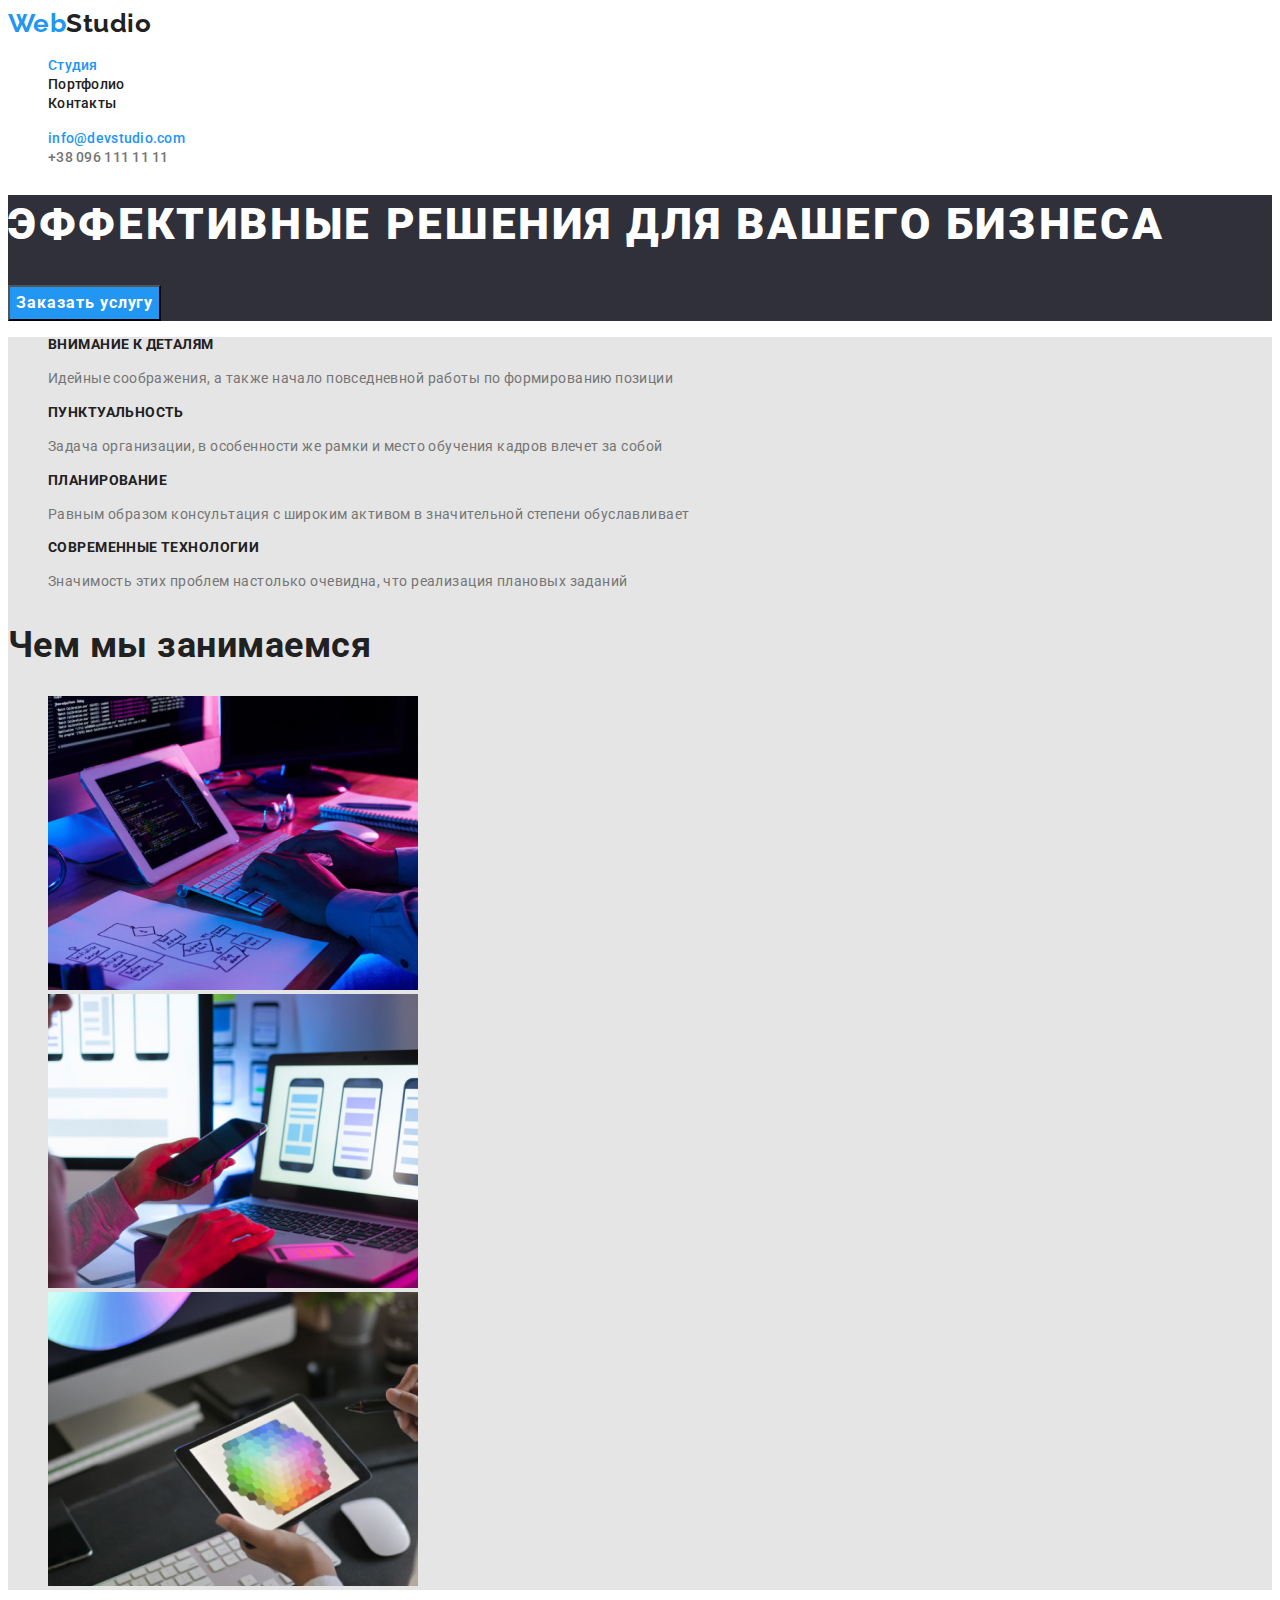
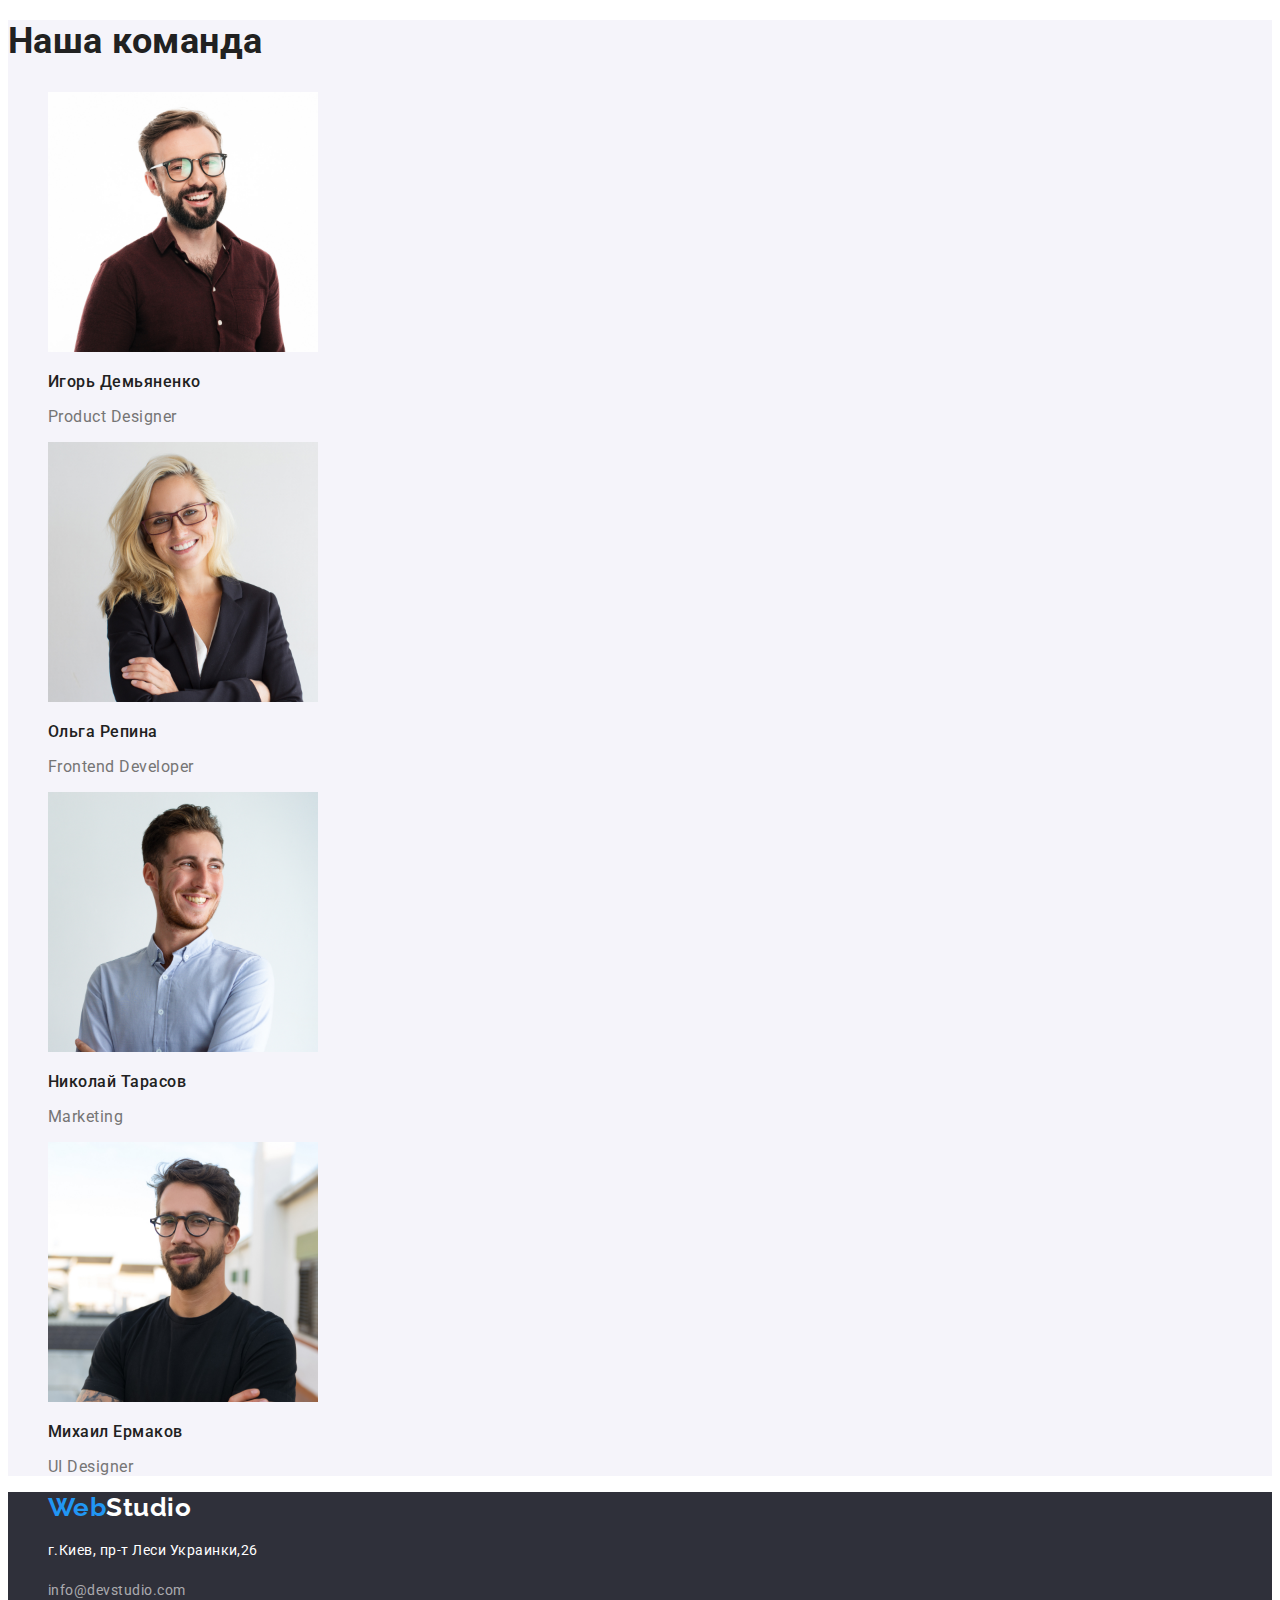
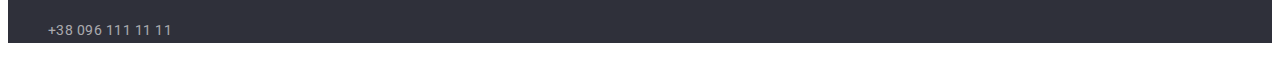
==== index.html @ a11de229 "hw3" ====
<!DOCTYPE html>
<html lang="en">
<head>
    <meta charset="UTF-8">
    <meta name="viewport" content="width=device-width, initial-scale=1.0">
    <title>Document</title>
    <link 
    href="https://fonts.googleapis.com/css2?family=Raleway:wght@700&family=Roboto:wght@400;500;700;900&display=swap" 
    rel="stylesheet"/>
    
    <link rel="stylesheet" href="./css/styles.css">
</head>
<body>
    
    <!--ШАПКА-->
    <header class="page-header">
        <nav class="site-nav">
        <a href="" class="link"><span class="accent">Web</span><span class="accent1">Studio</span></a>
            <ul> 
                <li><a href="" class="link1 current">Cтудия</a></li>
                <li><a href="./portfolio.html" class="link2">Портфолио</a></li>
                <li><a href="" class="link2">Контакты</a></li>
            </ul>
        </nav>
            <ul class="contacts">
                <li><a href="mailto:info@devstudio.com" class="contacts-mail">info@devstudio.com</a></li>
                <li><a href="tel:+380961111111" class="contacts-phone">+38 096 111 11 11</a></li>
            </ul>
    </header>

    <main>
    <!--СЕКЦИЯ 1-->
    <section class="section1">
        <h1 class="section1-title">ЭФФЕКТИВНЫЕ РЕШЕНИЯ ДЛЯ ВАШЕГО БИЗНЕСА</h1>
    <button type="button" class="button-main">Заказать услугу</button>
    </section>
    
    <!--СЕКЦИЯ 2-->
    <section class="section2">
        <ul>
            <li>
                <h3 class="section2-title">ВНИМАНИЕ К ДЕТАЛЯМ</h3>
                <p class="section2-text">Идейные соображения, а также начало повседневной работы по формированию позиции</p>
            </li>
            <li>
                <h3 class="section2-title">ПУНКТУАЛЬНОСТЬ</h3>
                <p class="section2-text">Задача организации, в особенности же рамки и место обучения кадров влечет за собой</p>
            </li>
            <li>
                <h3 class="section2-title">ПЛАНИРОВАНИЕ</h3>
                <p class="section2-text">Равным образом консультация с широким активом в значительной степени обуславливает</p>
            </li>
            <li>
                <h3 class="section2-title">СОВРЕМЕННЫЕ ТЕХНОЛОГИИ</h3>
                <p class="section2-text">Значимость этих проблем настолько очевидна, что реализация плановых заданий</p>
            </li>
        </ul>

        <h2 class="section2-title1">Чем мы занимаемся</h2>
        <ul>
            <li>
                <img src="./img/img11.jpg" alt="computer" width="370" />
            </li>
            <li>
                <img src="./img/img22.jpg" alt="phone" width="370" />
            </li>
            <li>
                <img src="./img/img33.jpg" alt="tablet" width="370" />
            </li>
        </ul>
    </section>

    <!-- СЕКЦИЯ 3 -->
        <section class="section3">
                <h2 class="section3-main">Наша команда</h2>
            <ul>
                <li>
                    <a href=""><img src="./img/img.jpg" alt="designer" width="270" /></a>
                    
                    <h3 class="section3-name">Игорь Демьяненко</h3>
                    <p class="section3-title">Product Designer</p>
               
                </li>
                <li>
                    <a href=""><img src="./img/img-2.jpg" alt="developer" width="270" /></a>
                    
                    <h3 class="section3-name">Ольга Репина</h3>
                    <p class="section3-title">Frontend Developer</p>
                
                </li>
                <li>
                    <a href=""><img src="./img/img-3.jpg" alt="marketing" width="270" /></a>
                    
                    <h3 class="section3-name">Николай Тарасов</h3>
                    <p class="section3-title">Marketing</p>
               
                </li> 
                <li>
                    <a href=""><img src="./img/img-4.jpg" alt="designer2" width="270" /></a>
                   
                    <h3 class="section3-name">Михаил Ермаков</h3>
                    <p class="section3-title">UI Designer</p>
               
                </li> 
            </ul>
        </section>
</main>

        <!--Финал-->
        <footer>
            <ul>
                <li>
       <p><a href="" class="logo"><span class="accent2">Web</span><span class="accent3">Studio</span></a></p>
        </li>
                <li>
            <p><a href="" class="adress">г.Киев, пр-т Леси Украинки,26</a></p>
        </li>
        <li>
            <p><a href="mailto:info@devstudio.com" class="mail">info@devstudio.com</a></p>
        </li>
        <li>
            <p><a href="tel:+380961111111" class="phone">+38 096 111 11 11</a></p>
        </li>
            </ul>
        </footer>
</body>
</html>
---- css/styles.css ----
:root {
     --primary-text-color: #212121;
     --title-text-color: #212121;
     --text-color: #757575;
     --accent-color: #2196f3;
     --accent-colornav: #0000FF;
     --buttontext-color: #ffffff;
     --buttonbcg-color: #2196F3;
}

body {
    background-color: #FFFFFF;
    font-family: Roboto, sans-serif;
    letter-spacing: 0.03em;
}

ul {
    list-style: none;
}

a {
text-decoration: none
}

.page-header {
    background-color: #FFFFFF;
}

.link {
    font-family: Raleway;
font-style: normal;
font-weight: bold;
font-size: 26px;
line-height: 1.19;
}

.link1 {
font-weight: 500;
font-size: 14px;
line-height: 1.14;
letter-spacing: 0.02em;



}
.link2 {
font-weight: 500;
font-size: 14px;
line-height: 1.14;
letter-spacing: 0.02em;

color: var(--title-text-color)
}

.site-nav .link:hover,
.site-nav .link:focus {
    color: var(--accent-colornav)
}

.site-nav .link1:hover {
    color: var(--accent-colornav)
}

.site-nav .link2:hover {
    color: var(--accent-colornav)
}


.site-nav .link1.current {
    color: var(--accent-color);
}

.accent, .accent2 {
    color: var(--accent-color);
}

.accent1 {
    color: var(--primary-text-color);
}

.accent3 {
    color:#FFFFFF;
}

.contacts .contacts-mail:hover,
.contacts .contacts-phone:hover {
color: var(--accent-colornav);
}

.contacts-mail {
font-weight: 500;
font-size: 14px;
line-height: 1.14;
letter-spacing: 0.02em;

color: var(--accent-color);
}

.contacts-phone {
font-weight: 500;
font-size: 14px;
line-height: 1.14;
letter-spacing: 0.02em;

color: var(--text-color);
}


.section1 {
    background-color: #2F303A;
}

.section1-title {
    font-weight: 900;
    font-size: 44px;
    line-height: 1.36;
    
    letter-spacing: 0.06em;
    color: #FFFFFF
} 

/* button*/

.button-main {
font-family: inherit;
font-weight: bold;   
font-size: 16px;
line-height: 1.88;
display: flex;
align-items: center;
text-align: center;
letter-spacing: 0.06em;
color: var(--buttontext-color);
background: var(--buttonbcg-color);
}


.section1-link {
    font-weight: bold;
    font-size: 16px;
    line-height: 1.88;
    display: flex;
    align-items: center;
    text-align: center;
    letter-spacing: 0.06em;
    color: #FFFFFF
    
}

.section2 {
    
    background-color: #E5E5E5;
}

.section2-title { 
font-weight: bold;
font-size: 14px;
line-height: 1.14;
letter-spacing: 0.03em;
text-transform: uppercase;
    color: var(--primary-text-color);
}
.section2-text {
    font-size: 14px;
    line-height: 1.71;
/* or 171% */
    letter-spacing: 0.03em;
    color: var(--text-color);
}

.section2-title1 {
   font-weight: bold;
   font-size: 36px;
   line-height: 1.17;
  
   color: var(--primary-text-color);
}

.section3 {
    background-color: #F5F4FA;
}

.section3-main {
font-weight: bold;
font-size: 36px;
line-height: 1.17;


color: var(--primary-text-color);

}
.section3-name {
    
font-weight: 500;
font-size: 16px;
line-height: 19px;

    color: var(--primary-text-color);
}
.section3-title {
    
font-size: 16px;
line-height: 1.19;
    color: var(--text-color);
}

.adress {
   
font-size: 14px;
line-height: 1.71;
    color: #FFFFFF;
}

.mail {
   
font-size: 14px;
line-height: 1.71;
    color: rgba(255, 255, 255, 0.6);
}

.phone {
    
font-size: 14px;
line-height: 1.71;
    color: rgba(255, 255, 255, 0.6);
}

footer {
    background-color: #2F303A;
}

.logo {
    font-family: Raleway;
font-style: normal;
font-weight: bold;
font-size: 26px;
line-height: 1.19;
color: var(--accent-color);
}

/* Portfolio*/

.section {
    background-color: #E5E5E5;
}

.button {
    font-family: inherit;
    font-weight: 500;
    font-size: 16px;
    line-height: 1.63;
    color: #FFFFFF;
    background-color: #2196F3;   
    /* shadow-middle */
    box-shadow: 0px 3px 1px rgba(0, 0, 0, 0.1), 0px 1px 2px rgba(0, 0, 0, 0.08), 0px 2px 2px rgba(0, 0, 0, 0.12);
    border-radius: 4px;
    } 

.button1 {
font-family: inherit;
font-weight: 500;
font-size: 16px;
line-height: 1.63;
color: #212121;
background: #F5F4FA;
border-radius: 4px;
}


.section-title {
   
font-weight: bold;
font-size: 18px;
line-height: 2.00;
color: var(--primary-text-color);
}

.section-text {
   
font-size: 16px;
line-height: 1.88;
color: var(--text-color);
}
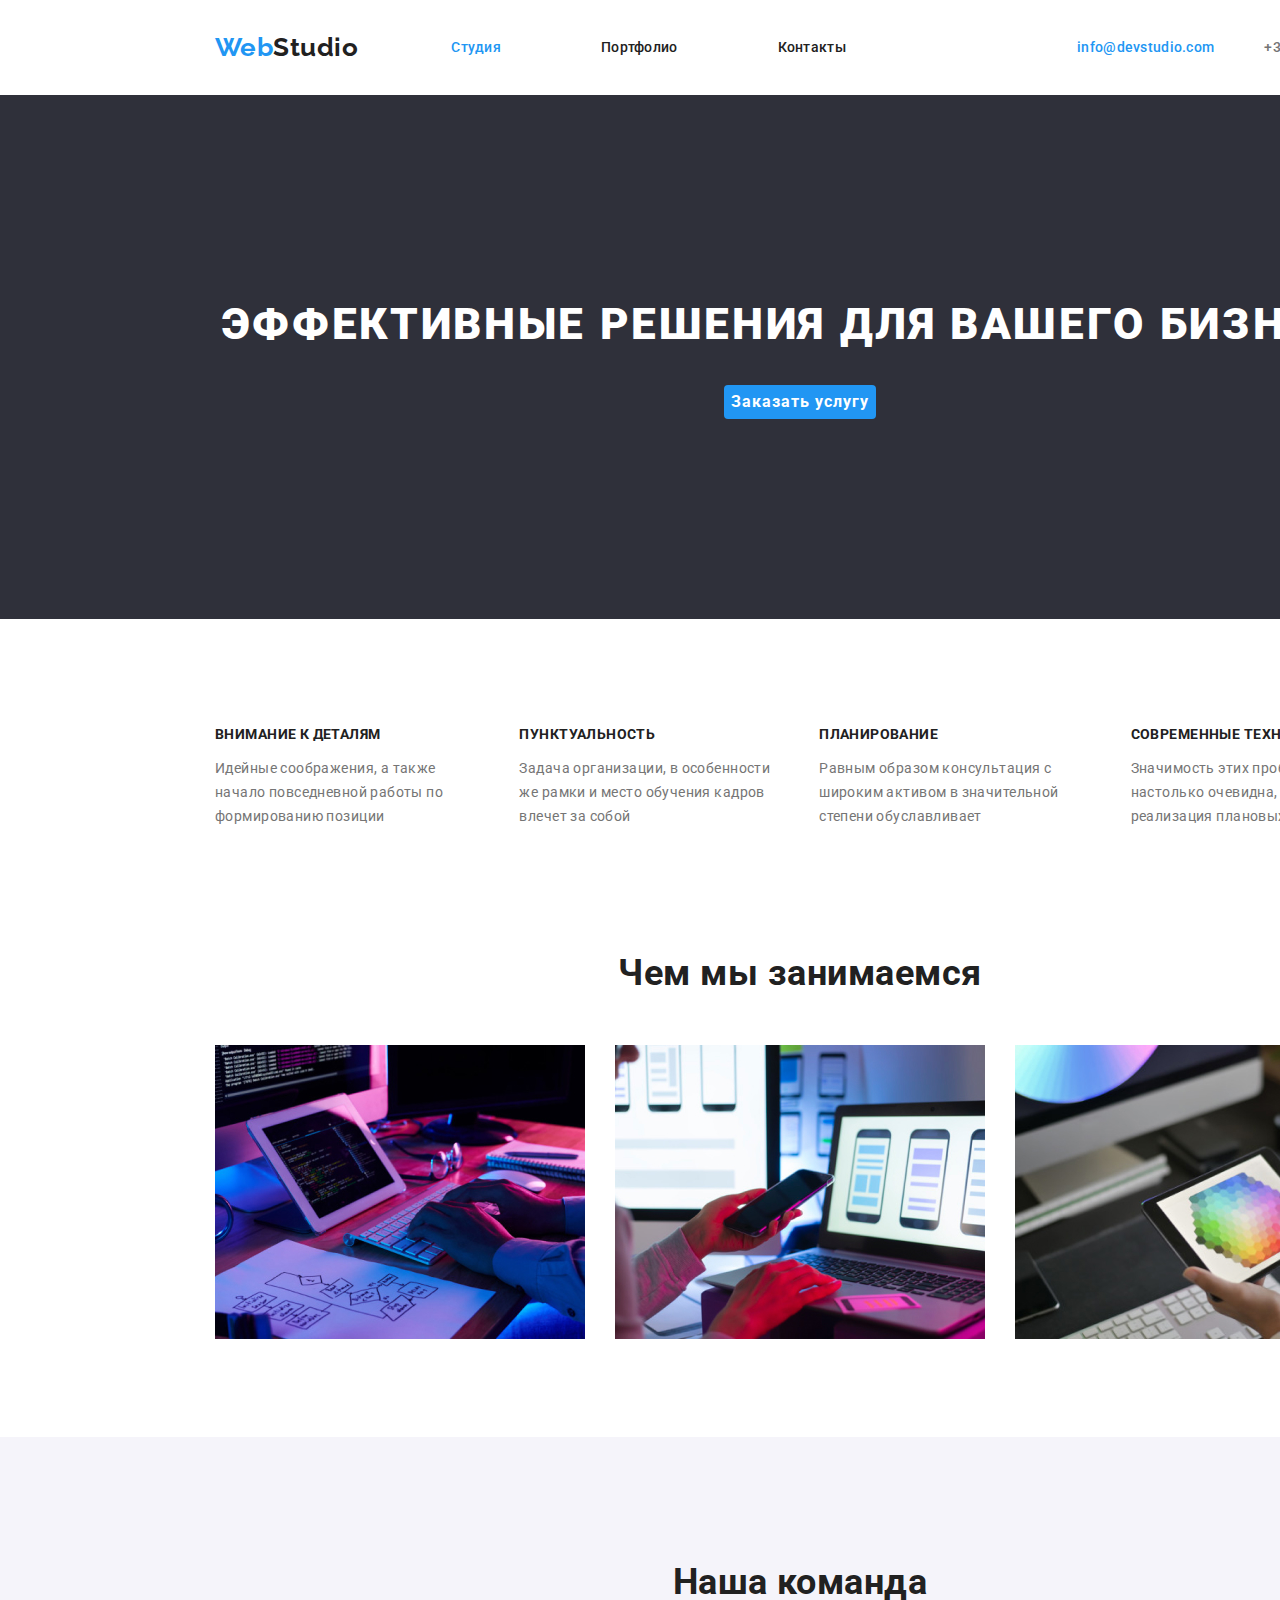
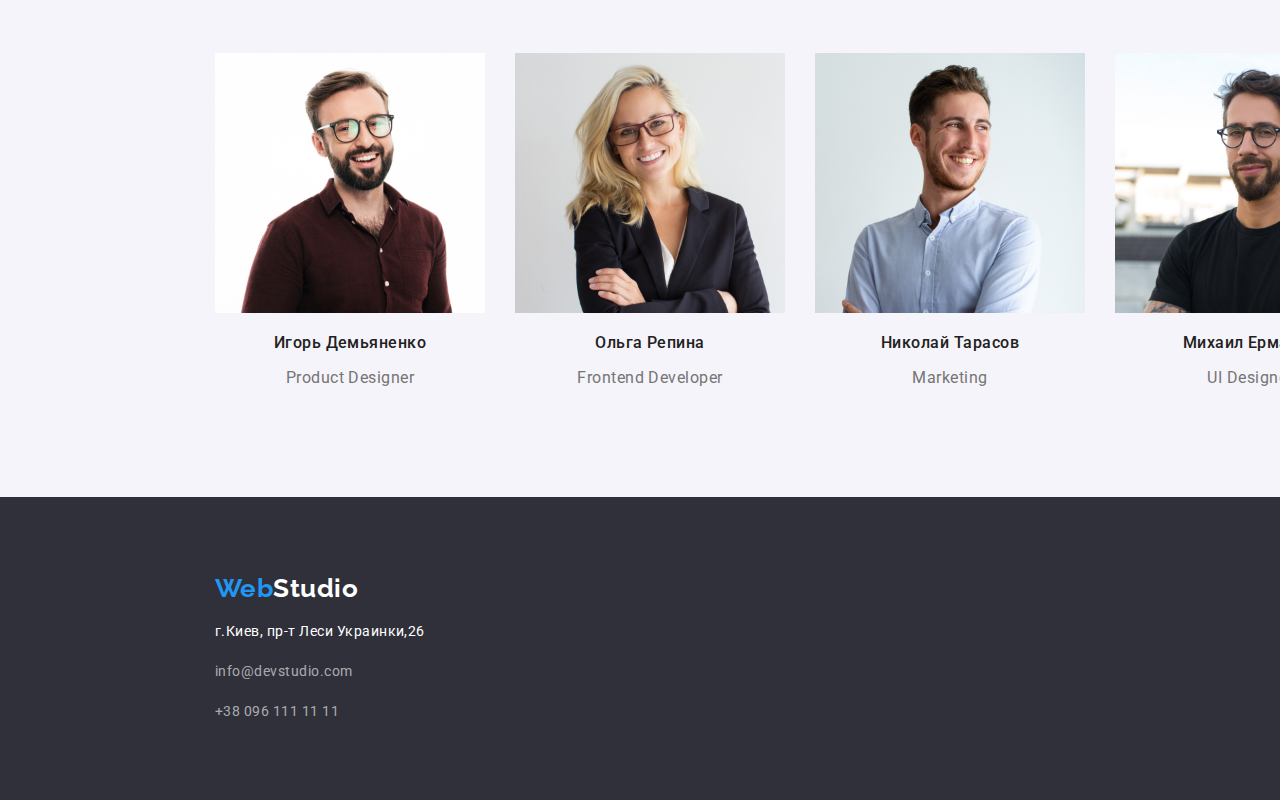
==== commit 8dba7731: "hw3" ====
--- a/index.html
+++ b/index.html
@@ -8,24 +8,27 @@
     href="https://fonts.googleapis.com/css2?family=Raleway:wght@700&family=Roboto:wght@400;500;700;900&display=swap" 
     rel="stylesheet"/>
     
+    <link rel="stylesheet" href="https://cdnjs.cloudflare.com/ajax/libs/modern-normalize/1.0.0/modern-normalize.min.css">
+
     <link rel="stylesheet" href="./css/styles.css">
 </head>
 <body>
     
     <!--ШАПКА-->
     <header class="page-header">
-        <nav class="site-nav">
+        <nav class="site-nav main">
         <a href="" class="link"><span class="accent">Web</span><span class="accent1">Studio</span></a>
-            <ul> 
-                <li><a href="" class="link1 current">Cтудия</a></li>
-                <li><a href="./portfolio.html" class="link2">Портфолио</a></li>
-                <li><a href="" class="link2">Контакты</a></li>
+        <ul class="site-menu"> 
+                <li class="item"><a href="" class="link1 current">Cтудия</a></li>
+                <li class="item"><a href="./portfolio.html" class="link2">Портфолио</a></li>
+                <li class="item"><a href="" class="link2">Контакты</a></li>
+            </ul>
+        
+            <ul class="contacts">
+                <li class="item"><a href="mailto:info@devstudio.com" class="contacts-mail">info@devstudio.com</a></li>
+                <li class="item"><a href="tel:+380961111111" class="contacts-phone">+38 096 111 11 11</a></li>
             </ul>
         </nav>
-            <ul class="contacts">
-                <li><a href="mailto:info@devstudio.com" class="contacts-mail">info@devstudio.com</a></li>
-                <li><a href="tel:+380961111111" class="contacts-phone">+38 096 111 11 11</a></li>
-            </ul>
     </header>
 
     <main>
@@ -37,34 +40,34 @@
     
     <!--СЕКЦИЯ 2-->
     <section class="section2">
-        <ul>
-            <li>
+        <ul class="text">
+            <li class="item">
                 <h3 class="section2-title">ВНИМАНИЕ К ДЕТАЛЯМ</h3>
                 <p class="section2-text">Идейные соображения, а также начало повседневной работы по формированию позиции</p>
             </li>
-            <li>
+            <li class="item">
                 <h3 class="section2-title">ПУНКТУАЛЬНОСТЬ</h3>
                 <p class="section2-text">Задача организации, в особенности же рамки и место обучения кадров влечет за собой</p>
             </li>
-            <li>
+            <li class="item">
                 <h3 class="section2-title">ПЛАНИРОВАНИЕ</h3>
                 <p class="section2-text">Равным образом консультация с широким активом в значительной степени обуславливает</p>
             </li>
-            <li>
+            <li class="item">
                 <h3 class="section2-title">СОВРЕМЕННЫЕ ТЕХНОЛОГИИ</h3>
                 <p class="section2-text">Значимость этих проблем настолько очевидна, что реализация плановых заданий</p>
             </li>
         </ul>
 
         <h2 class="section2-title1">Чем мы занимаемся</h2>
-        <ul>
-            <li>
+        <ul class="text">
+            <li class="item">
                 <img src="./img/img11.jpg" alt="computer" width="370" />
             </li>
-            <li>
+            <li class="item">
                 <img src="./img/img22.jpg" alt="phone" width="370" />
             </li>
-            <li>
+            <li class="item"> 
                 <img src="./img/img33.jpg" alt="tablet" width="370" />
             </li>
         </ul>
@@ -73,29 +76,29 @@
     <!-- СЕКЦИЯ 3 -->
         <section class="section3">
                 <h2 class="section3-main">Наша команда</h2>
-            <ul>
-                <li>
+            <ul class="text">
+                <li class="item">
                     <a href=""><img src="./img/img.jpg" alt="designer" width="270" /></a>
                     
                     <h3 class="section3-name">Игорь Демьяненко</h3>
                     <p class="section3-title">Product Designer</p>
                
                 </li>
-                <li>
+                <li class="item">
                     <a href=""><img src="./img/img-2.jpg" alt="developer" width="270" /></a>
                     
                     <h3 class="section3-name">Ольга Репина</h3>
                     <p class="section3-title">Frontend Developer</p>
                 
                 </li>
-                <li>
+                <li class="item">
                     <a href=""><img src="./img/img-3.jpg" alt="marketing" width="270" /></a>
                     
                     <h3 class="section3-name">Николай Тарасов</h3>
                     <p class="section3-title">Marketing</p>
                
                 </li> 
-                <li>
+                <li class="item">
                     <a href=""><img src="./img/img-4.jpg" alt="designer2" width="270" /></a>
                    
                     <h3 class="section3-name">Михаил Ермаков</h3>
@@ -107,7 +110,7 @@
 </main>
 
         <!--Финал-->
-        <footer>
+        <footer class="container-b">
             <ul>
                 <li>
        <p><a href="" class="logo"><span class="accent2">Web</span><span class="accent3">Studio</span></a></p>
--- a/css/styles.css
+++ b/css/styles.css
@@ -12,9 +12,12 @@
     background-color: #FFFFFF;
     font-family: Roboto, sans-serif;
     letter-spacing: 0.03em;
+    margin: 0;
 }
 
 ul {
+    padding: 0;
+    margin: 0;
     list-style: none;
 }
 
@@ -23,8 +26,17 @@
 }
 
 .page-header {
+   
+    padding-top: 32px;
+    padding-bottom: 32px;
     background-color: #FFFFFF;
-}
+    width: 1600px;
+    padding-left: 215px;
+    padding-right: 215px;
+}
+
+
+
 
 .link {
     font-family: Raleway;
@@ -52,9 +64,14 @@
 color: var(--title-text-color)
 }
 
+
+.main {
+    display: flex;
+}
+
 .site-nav .link:hover,
 .site-nav .link:focus {
-    color: var(--accent-colornav)
+    color: var(--accent-colornav);
 }
 
 .site-nav .link1:hover {
@@ -70,6 +87,36 @@
     color: var(--accent-color);
 }
 
+.site-menu{
+display: flex;
+align-items: center;
+margin-left: 93px;
+}
+
+.site-menu .item{
+    margin-right: 50px;
+}
+
+/*.site-menu .item:last-child{
+    margin-right: 0;
+}*/
+
+/*.site-menu .item:not(:last-child){
+    margin-right: 50px;
+}*/
+
+.site-menu .item + .item {
+    margin-left: 50px;
+}
+
+.text {
+    display: flex;
+}
+
+.text .item + .item {
+    margin-left: 30px;
+}
+
 .accent, .accent2 {
     color: var(--accent-color);
 }
@@ -80,6 +127,17 @@
 
 .accent3 {
     color:#FFFFFF;
+}
+
+.contacts{
+    display: flex;
+    align-items: center;
+    margin-left: auto;
+}
+
+.contacts .item + .item {
+    margin-left: 50px;
+
 }
 
 .contacts .contacts-mail:hover,
@@ -88,6 +146,7 @@
 }
 
 .contacts-mail {
+   
 font-weight: 500;
 font-size: 14px;
 line-height: 1.14;
@@ -107,14 +166,25 @@
 
 
 .section1 {
+    padding-top: 200px;
+    padding-bottom: 200px;
     background-color: #2F303A;
+    display: inline-block;
+    min-width: 73px;
+    width: 1600px;
+    padding-right: 215px;
+    padding-left: 215px;
+    text-align: center;
 }
 
 .section1-title {
+    margin-top: 0;
+    margin-bottom: 30px;
+    
     font-weight: 900;
     font-size: 44px;
     line-height: 1.36;
-    
+    text-align: center;
     letter-spacing: 0.06em;
     color: #FFFFFF
 } 
@@ -122,16 +192,19 @@
 /* button*/
 
 .button-main {
+    
 font-family: inherit;
 font-weight: bold;   
 font-size: 16px;
 line-height: 1.88;
-display: flex;
+display: inline-block;
 align-items: center;
 text-align: center;
 letter-spacing: 0.06em;
 color: var(--buttontext-color);
 background: var(--buttonbcg-color);
+border: 1px solid transparent;
+border-radius: 4px;
 }
 
 
@@ -148,19 +221,31 @@
 }
 
 .section2 {
-    
-    background-color: #E5E5E5;
+    padding-top: 94px;
+    padding-bottom: 94px;
+    background-color: #FFFFFF;
+    display: inline-block;
+    
+    width: 1600px;
+    padding-right: 215px;
+    padding-left: 215px;
 }
 
 .section2-title { 
+    margin-top: o;
+    margin-bottom: 10px;
 font-weight: bold;
 font-size: 14px;
 line-height: 1.14;
+
 letter-spacing: 0.03em;
 text-transform: uppercase;
     color: var(--primary-text-color);
 }
+
 .section2-text {
+    margin-top: o;
+    margin-bottom: 94px;
     font-size: 14px;
     line-height: 1.71;
 /* or 171% */
@@ -169,18 +254,30 @@
 }
 
 .section2-title1 {
+    margin-top: o;
+    margin-bottom: 50px;
    font-weight: bold;
    font-size: 36px;
    line-height: 1.17;
-  
+   text-align: center;
    color: var(--primary-text-color);
 }
 
 .section3 {
+    padding-top: 94px;
+    padding-bottom: 94px;
     background-color: #F5F4FA;
+    display: inline-block;
+    
+    width: 1600px;
+    padding-right: 215px;
+    padding-left: 215px;
 }
 
 .section3-main {
+    margin-top: o;
+    margin-bottom: 50px;
+    text-align: center;
 font-weight: bold;
 font-size: 36px;
 line-height: 1.17;
@@ -194,13 +291,14 @@
 font-weight: 500;
 font-size: 16px;
 line-height: 19px;
-
+text-align: center;
     color: var(--primary-text-color);
 }
 .section3-title {
     
 font-size: 16px;
 line-height: 1.19;
+text-align: center;
     color: var(--text-color);
 }
 
@@ -226,7 +324,10 @@
 }
 
 footer {
+    padding-top: 60px;
+    padding-bottom: 60px;
     background-color: #2F303A;
+    width: 1600px
 }
 
 .logo {
@@ -241,7 +342,13 @@
 /* Portfolio*/
 
 .section {
-    background-color: #E5E5E5;
+    width: 1600;
+    padding-left: 215;
+    padding-right: 215;
+    padding-top: 100px;
+    padding-bottom: 94px;
+    background-color: #ffffff;
+    
 }
 
 .button {
@@ -254,6 +361,8 @@
     /* shadow-middle */
     box-shadow: 0px 3px 1px rgba(0, 0, 0, 0.1), 0px 1px 2px rgba(0, 0, 0, 0.08), 0px 2px 2px rgba(0, 0, 0, 0.12);
     border-radius: 4px;
+    text-align: center;
+    border: 1px solid transparent;
     } 
 
 .button1 {
@@ -264,6 +373,8 @@
 color: #212121;
 background: #F5F4FA;
 border-radius: 4px;
+text-align: center;
+border: 1px solid transparent;
 }
 
 
@@ -272,6 +383,7 @@
 font-weight: bold;
 font-size: 18px;
 line-height: 2.00;
+text-align: left;
 color: var(--primary-text-color);
 }
 
@@ -279,5 +391,56 @@
    
 font-size: 16px;
 line-height: 1.88;
+text-align: left;
 color: var(--text-color);
-}+}
+
+.container {
+    border-radius: 4px;
+    padding: 6px 22px;
+    display: flex;
+    justify-content: center;
+    min-width: 73px;
+    width: 1600px;
+    padding-right: 215px;
+    padding-left: 215px;
+    text-align: center;
+    margin-bottom: 56px;
+    
+}
+
+.container .item + .item{
+    margin-left: 8px;
+    
+}
+
+
+
+.container-a {
+    display: flex;
+    flex-wrap: wrap;
+  justify-content: space-between;
+    min-width: 73px;
+    width: 1600px;
+    padding-right: 215px;
+    padding-left: 215px;
+
+}
+
+/*.container-a .item:nth-child(3n){
+    margin-right: 0;*/
+}
+
+.container-a .item + .item{
+    margin-left: 30px;
+}
+
+.container-b {
+    display: inline-block;
+    min-width: 73px;
+    width: 1600px;
+    padding-right: 215px;
+    padding-left: 215px;
+}
+
+
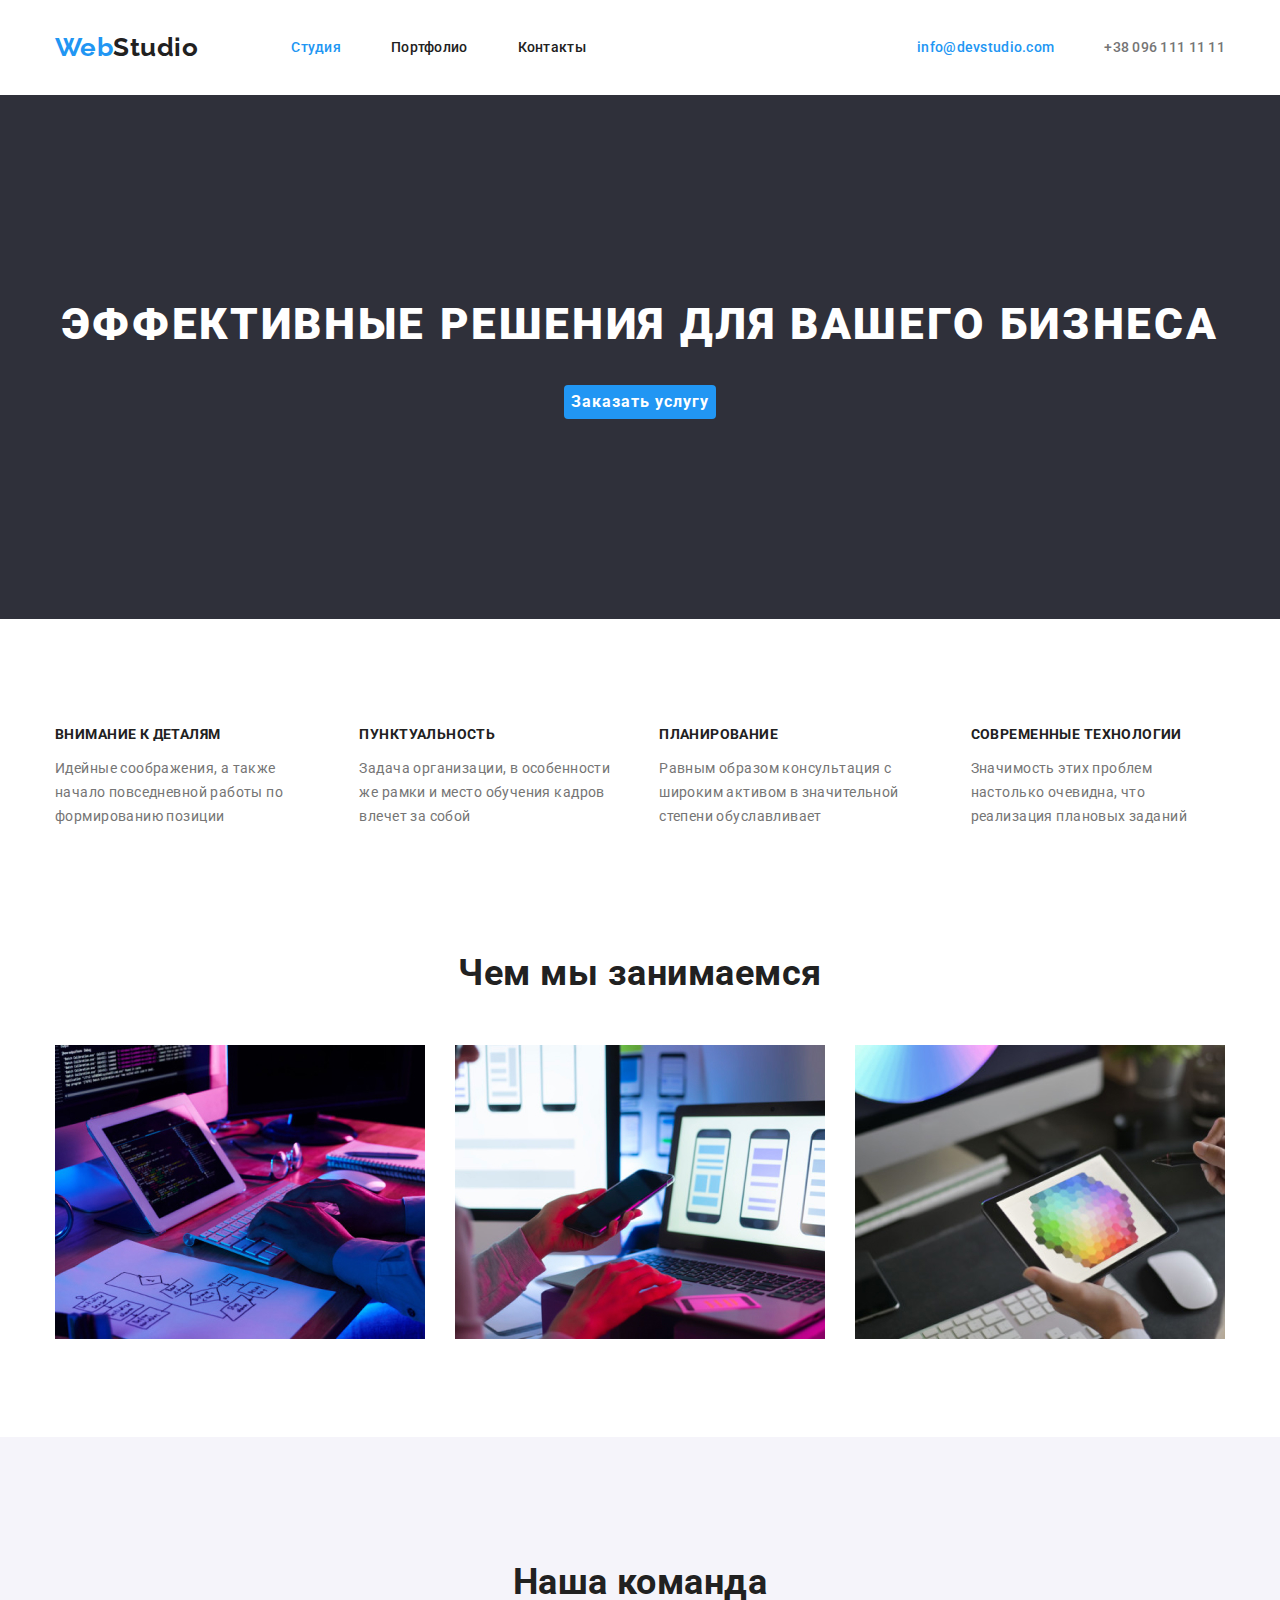
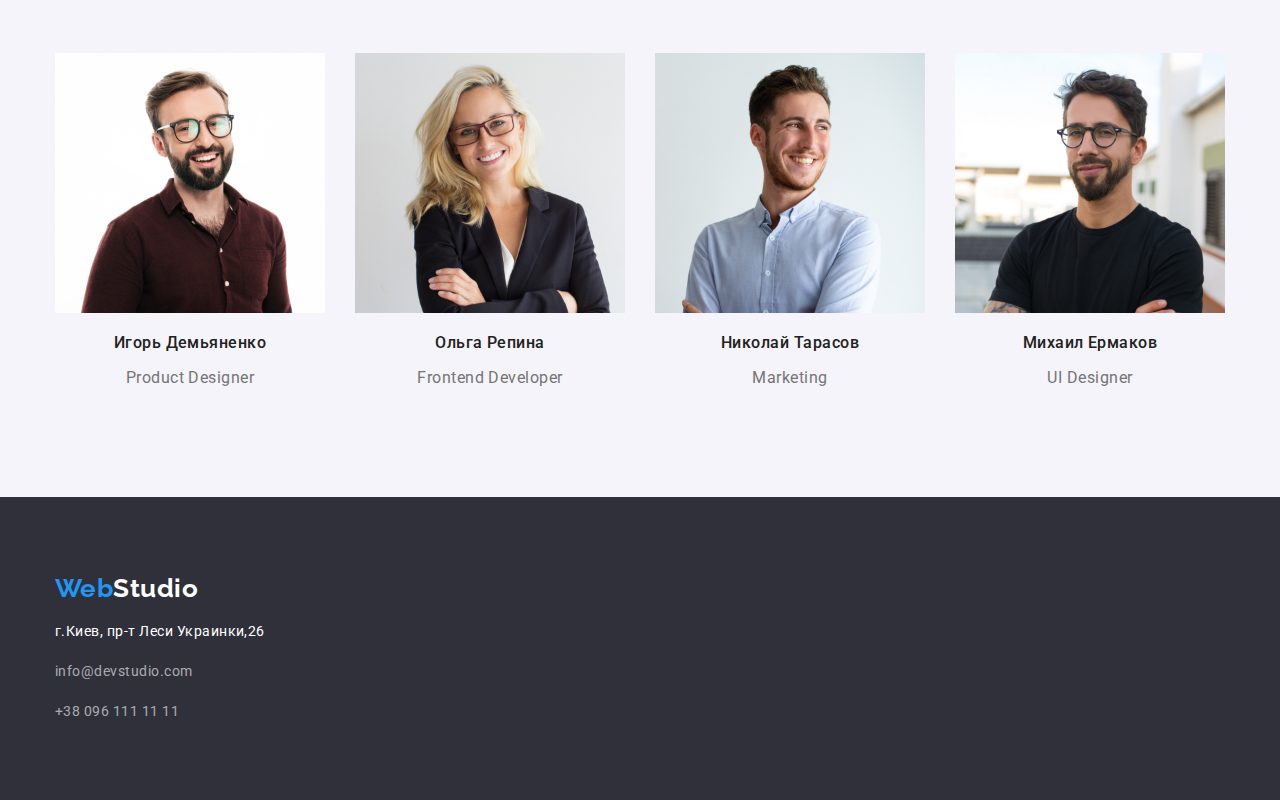
==== commit be6faed8: "editedhw3" ====
--- a/index.html
+++ b/index.html
@@ -16,6 +16,7 @@
     
     <!--ШАПКА-->
     <header class="page-header">
+        <div class="block">
         <nav class="site-nav main">
         <a href="" class="link"><span class="accent">Web</span><span class="accent1">Studio</span></a>
         <ul class="site-menu"> 
@@ -29,17 +30,21 @@
                 <li class="item"><a href="tel:+380961111111" class="contacts-phone">+38 096 111 11 11</a></li>
             </ul>
         </nav>
+        </div>
     </header>
 
     <main>
     <!--СЕКЦИЯ 1-->
     <section class="section1">
+        <div class="block">
         <h1 class="section1-title">ЭФФЕКТИВНЫЕ РЕШЕНИЯ ДЛЯ ВАШЕГО БИЗНЕСА</h1>
     <button type="button" class="button-main">Заказать услугу</button>
+    </div>
     </section>
     
     <!--СЕКЦИЯ 2-->
     <section class="section2">
+        <div class="block">
         <ul class="text">
             <li class="item">
                 <h3 class="section2-title">ВНИМАНИЕ К ДЕТАЛЯМ</h3>
@@ -71,10 +76,13 @@
                 <img src="./img/img33.jpg" alt="tablet" width="370" />
             </li>
         </ul>
+        </div>
     </section>
 
     <!-- СЕКЦИЯ 3 -->
+    
         <section class="section3">
+            <div class="block">
                 <h2 class="section3-main">Наша команда</h2>
             <ul class="text">
                 <li class="item">
@@ -106,11 +114,13 @@
                
                 </li> 
             </ul>
+            </div>
         </section>
 </main>
 
         <!--Финал-->
         <footer class="container-b">
+            <div class="block">
             <ul>
                 <li>
        <p><a href="" class="logo"><span class="accent2">Web</span><span class="accent3">Studio</span></a></p>
@@ -125,6 +135,7 @@
             <p><a href="tel:+380961111111" class="phone">+38 096 111 11 11</a></p>
         </li>
             </ul>
+        </div>
         </footer>
 </body>
 </html> 
--- a/css/styles.css
+++ b/css/styles.css
@@ -30,9 +30,7 @@
     padding-top: 32px;
     padding-bottom: 32px;
     background-color: #FFFFFF;
-    width: 1600px;
-    padding-left: 215px;
-    padding-right: 215px;
+    
 }
 
 
@@ -93,9 +91,9 @@
 margin-left: 93px;
 }
 
-.site-menu .item{
+/*.site-menu .item {
     margin-right: 50px;
-}
+}*/
 
 /*.site-menu .item:last-child{
     margin-right: 0;
@@ -169,11 +167,8 @@
     padding-top: 200px;
     padding-bottom: 200px;
     background-color: #2F303A;
-    display: inline-block;
+    /*display: inline-block;*/
     min-width: 73px;
-    width: 1600px;
-    padding-right: 215px;
-    padding-left: 215px;
     text-align: center;
 }
 
@@ -224,11 +219,7 @@
     padding-top: 94px;
     padding-bottom: 94px;
     background-color: #FFFFFF;
-    display: inline-block;
-    
-    width: 1600px;
-    padding-right: 215px;
-    padding-left: 215px;
+    /*display: inline-block;*/
 }
 
 .section2-title { 
@@ -267,11 +258,7 @@
     padding-top: 94px;
     padding-bottom: 94px;
     background-color: #F5F4FA;
-    display: inline-block;
-    
-    width: 1600px;
-    padding-right: 215px;
-    padding-left: 215px;
+    /*display: inline-block;*/
 }
 
 .section3-main {
@@ -327,7 +314,8 @@
     padding-top: 60px;
     padding-bottom: 60px;
     background-color: #2F303A;
-    width: 1600px
+  
+    
 }
 
 .logo {
@@ -342,9 +330,7 @@
 /* Portfolio*/
 
 .section {
-    width: 1600;
-    padding-left: 215;
-    padding-right: 215;
+    
     padding-top: 100px;
     padding-bottom: 94px;
     background-color: #ffffff;
@@ -401,9 +387,7 @@
     display: flex;
     justify-content: center;
     min-width: 73px;
-    width: 1600px;
-    padding-right: 215px;
-    padding-left: 215px;
+    
     text-align: center;
     margin-bottom: 56px;
     
@@ -421,26 +405,30 @@
     flex-wrap: wrap;
   justify-content: space-between;
     min-width: 73px;
-    width: 1600px;
-    padding-right: 215px;
-    padding-left: 215px;
-
-}
-
-/*.container-a .item:nth-child(3n){
-    margin-right: 0;*/
-}
-
-.container-a .item + .item{
+}
+
+.container-a .item:nth-child(3n){
+    margin-right: 0;
+
+    }
+
+
+
+
+/*.container-a .item + .item{
     margin-left: 30px;
-}
-
-.container-b {
+}*/
+
+/*.container-b {
     display: inline-block;
-    min-width: 73px;
-    width: 1600px;
-    padding-right: 215px;
-    padding-left: 215px;
-}
-
-
+   
+    
+}*/
+
+.block {
+    width: 1200px;
+    padding-left: 15px;
+    padding-right: 15px;
+    margin-left: auto;
+    margin-right: auto;
+}
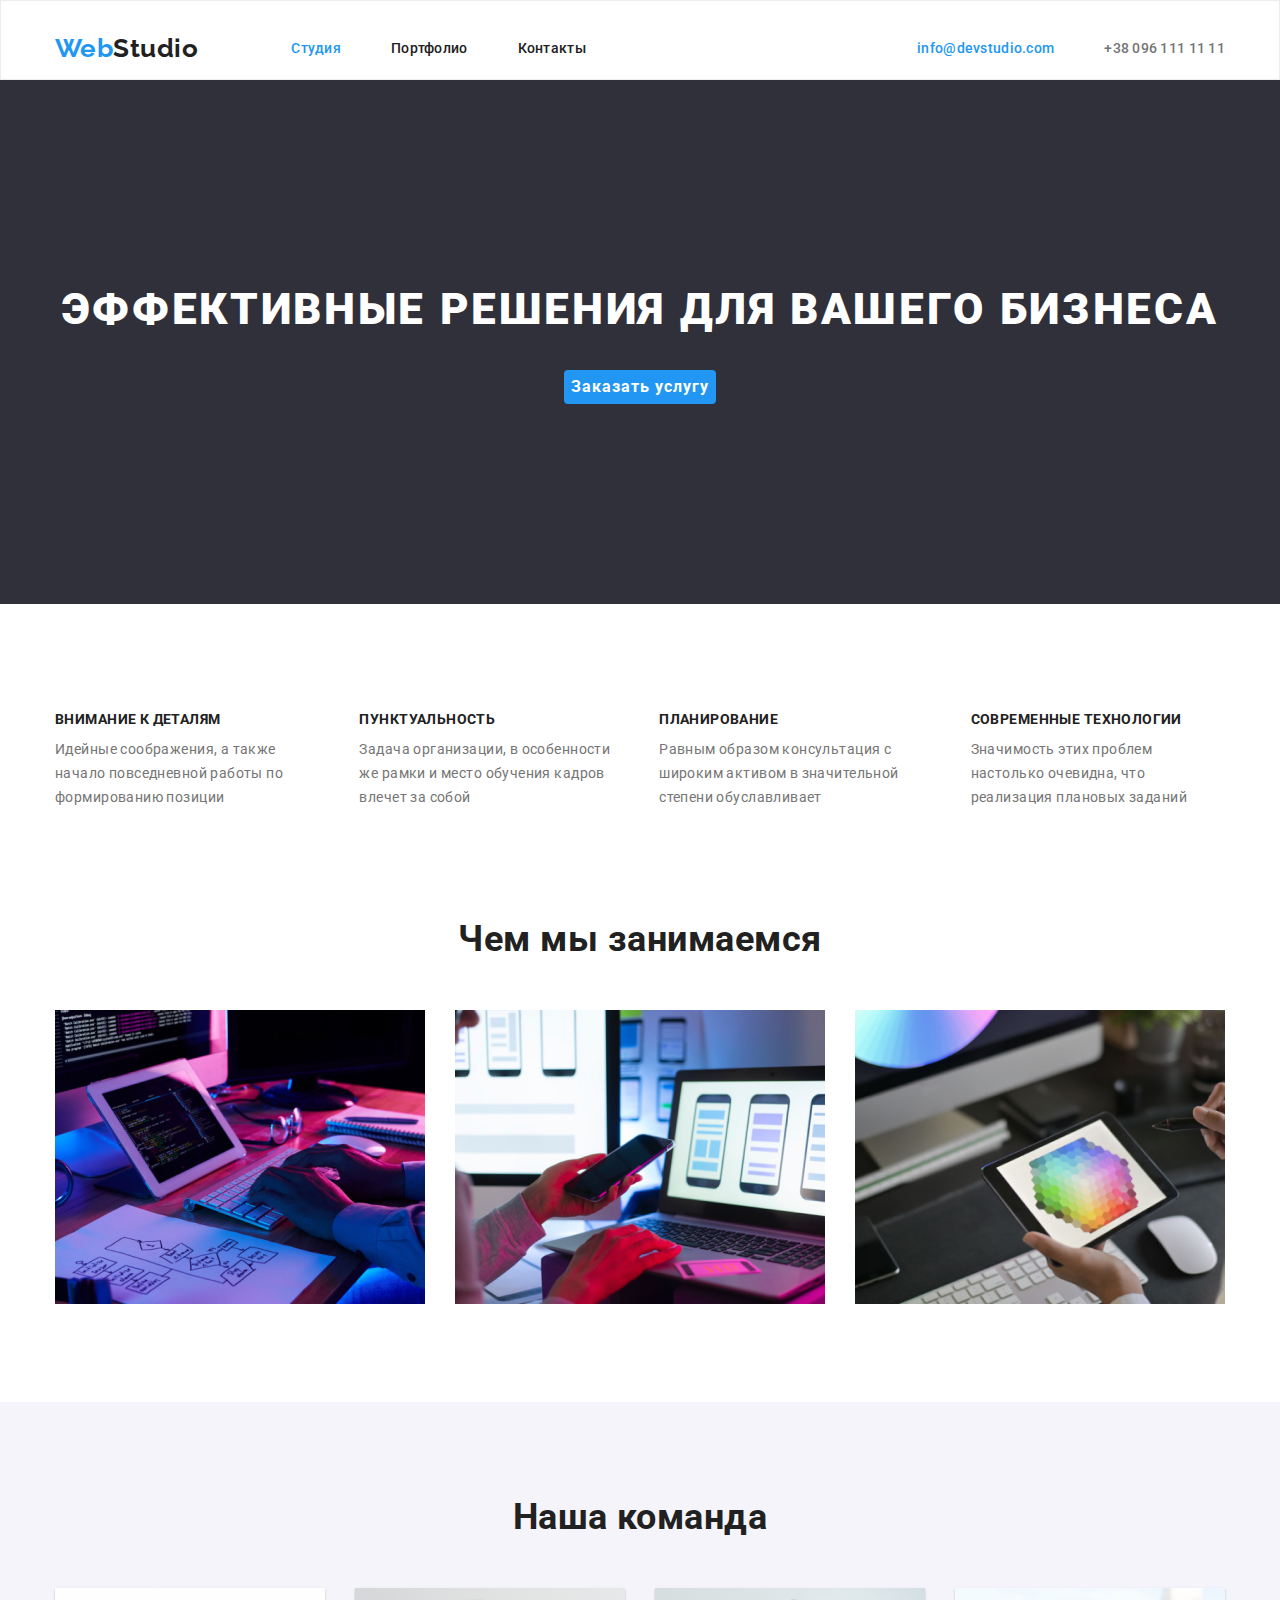
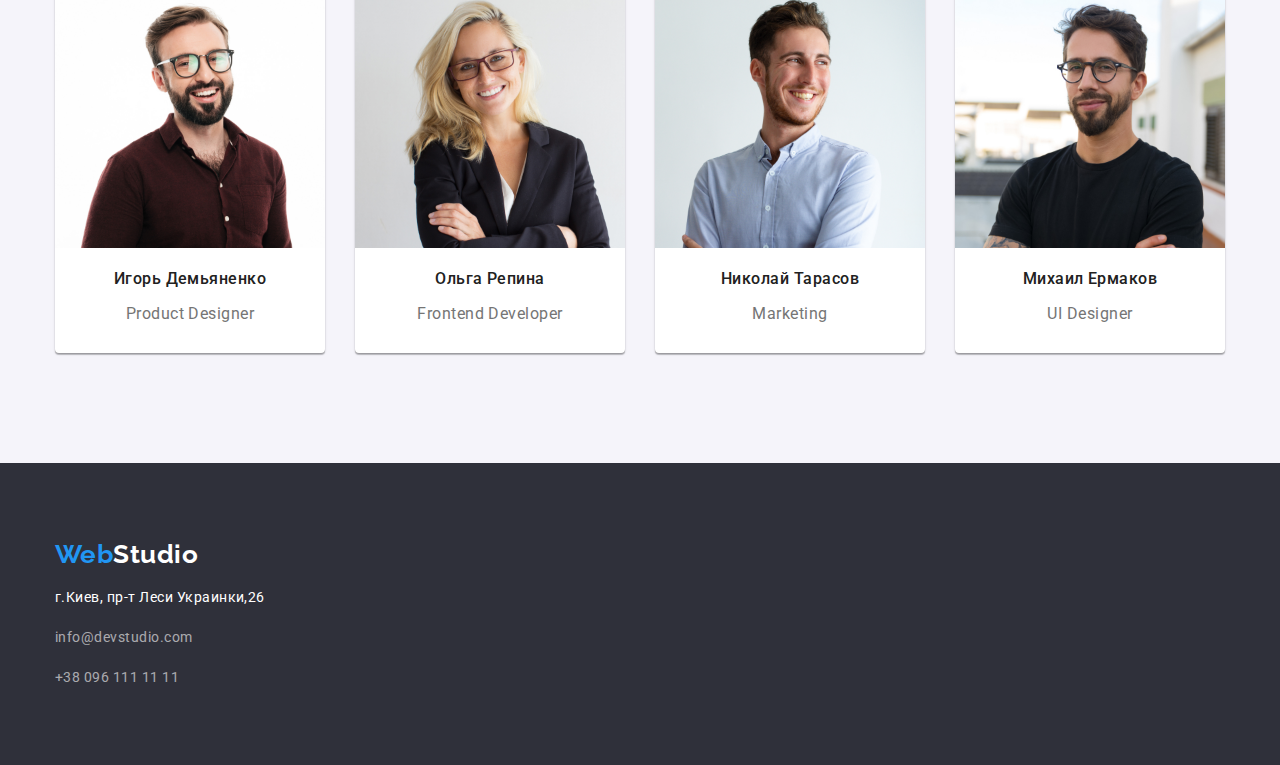
==== commit 7c464392: "editedhw3/2" ====
--- a/index.html
+++ b/index.html
@@ -63,8 +63,12 @@
                 <p class="section2-text">Значимость этих проблем настолько очевидна, что реализация плановых заданий</p>
             </li>
         </ul>
+        </div>
+    </section>
 
-        <h2 class="section2-title1">Чем мы занимаемся</h2>
+<section class="section3">
+    <div class="block">
+        <h2 class="section3-title1">Чем мы занимаемся</h2>
         <ul class="text">
             <li class="item">
                 <img src="./img/img11.jpg" alt="computer" width="370" />
@@ -81,38 +85,55 @@
 
     <!-- СЕКЦИЯ 3 -->
     
-        <section class="section3">
+        <section class="section4">
             <div class="block">
-                <h2 class="section3-main">Наша команда</h2>
-            <ul class="text">
+                <h2 class="section4-main">Наша команда</h2>
+                
+                
+                <ul class="text">
+                    
                 <li class="item">
+                    <div class="box">
                     <a href=""><img src="./img/img.jpg" alt="designer" width="270" /></a>
-                    
-                    <h3 class="section3-name">Игорь Демьяненко</h3>
-                    <p class="section3-title">Product Designer</p>
-               
+                   
+                    <h3 class="section4-name">Игорь Демьяненко</h3>
+                    <p class="section4-title">Product Designer</p>
+                </div>
                 </li>
+            
+
+            
                 <li class="item">
+                    <div class="box">
                     <a href=""><img src="./img/img-2.jpg" alt="developer" width="270" /></a>
                     
-                    <h3 class="section3-name">Ольга Репина</h3>
-                    <p class="section3-title">Frontend Developer</p>
-                
+                    <h3 class="section4-name">Ольга Репина</h3>
+                    <p class="section4-title">Frontend Developer</p>
+                </div>
                 </li>
+           
+
+           
                 <li class="item">
+                    <div class="box">
                     <a href=""><img src="./img/img-3.jpg" alt="marketing" width="270" /></a>
                     
-                    <h3 class="section3-name">Николай Тарасов</h3>
-                    <p class="section3-title">Marketing</p>
+                    <h3 class="section4-name">Николай Тарасов</h3>
+                    <p class="section4-title">Marketing</p>
+                </div>
+                </li> 
+            
+
                
-                </li> 
                 <li class="item">
+                    <div class="box">
                     <a href=""><img src="./img/img-4.jpg" alt="designer2" width="270" /></a>
                    
-                    <h3 class="section3-name">Михаил Ермаков</h3>
-                    <p class="section3-title">UI Designer</p>
-               
+                    <h3 class="section4-name">Михаил Ермаков</h3>
+                    <p class="section4-title">UI Designer</p>
+                </div>
                 </li> 
+           
             </ul>
             </div>
         </section>
@@ -123,7 +144,7 @@
             <div class="block">
             <ul>
                 <li>
-       <p><a href="" class="logo"><span class="accent2">Web</span><span class="accent3">Studio</span></a></p>
+       <p><a href="" class="link"><span class="accent2">Web</span><span class="accent3">Studio</span></a></p>
         </li>
                 <li>
             <p><a href="" class="adress">г.Киев, пр-т Леси Украинки,26</a></p>
--- a/css/styles.css
+++ b/css/styles.css
@@ -26,11 +26,11 @@
 }
 
 .page-header {
-   
+    height: 80px;
     padding-top: 32px;
     padding-bottom: 32px;
     background-color: #FFFFFF;
-    
+    border: 1px solid #ECECEC;
 }
 
 
@@ -166,6 +166,7 @@
 .section1 {
     padding-top: 200px;
     padding-bottom: 200px;
+    
     background-color: #2F303A;
     /*display: inline-block;*/
     min-width: 73px;
@@ -235,10 +236,11 @@
 }
 
 .section2-text {
-    margin-top: o;
-    margin-bottom: 94px;
+    margin-top: 0;
+   
     font-size: 14px;
     line-height: 1.71;
+    
 /* or 171% */
     letter-spacing: 0.03em;
     color: var(--text-color);
@@ -255,14 +257,31 @@
 }
 
 .section3 {
+    margin-top: 0;
+    margin-bottom: 94px;
+    text-align: center;
+    
+}
+
+.section3-title1 {
+    margin-top: 0;
+    margin-bottom: 50px;
+   font-weight: bold;
+   font-size: 36px;
+   line-height: 1.17;
+   text-align: center;
+   color: var(--primary-text-color);
+}
+
+.section4 {
     padding-top: 94px;
     padding-bottom: 94px;
     background-color: #F5F4FA;
     /*display: inline-block;*/
 }
 
-.section3-main {
-    margin-top: o;
+.section4-main {
+    margin-top: auto;
     margin-bottom: 50px;
     text-align: center;
 font-weight: bold;
@@ -273,7 +292,7 @@
 color: var(--primary-text-color);
 
 }
-.section3-name {
+.section4-name {
     
 font-weight: 500;
 font-size: 16px;
@@ -281,8 +300,10 @@
 text-align: center;
     color: var(--primary-text-color);
 }
-.section3-title {
-    
+
+.section4-title {
+
+padding-bottom: 30px;   
 font-size: 16px;
 line-height: 1.19;
 text-align: center;
@@ -318,14 +339,14 @@
     
 }
 
-.logo {
+/*.logo {
     font-family: Raleway;
 font-style: normal;
 font-weight: bold;
 font-size: 26px;
 line-height: 1.19;
 color: var(--accent-color);
-}
+}/*
 
 /* Portfolio*/
 
@@ -365,7 +386,7 @@
 
 
 .section-title {
-   
+    padding-left: 24px;  
 font-weight: bold;
 font-size: 18px;
 line-height: 2.00;
@@ -374,7 +395,8 @@
 }
 
 .section-text {
-   
+    
+padding-left: 24px;
 font-size: 16px;
 line-height: 1.88;
 text-align: left;
@@ -432,3 +454,17 @@
     margin-left: auto;
     margin-right: auto;
 }
+
+.picture {
+    border: 1px solid #EEEEEE;
+box-sizing: border-box;
+margin-bottom: 30px;
+}
+
+.box{
+    background: #FFFFFF;
+/* material shadow v1 */
+box-shadow: 0px 1px 3px rgba(0, 0, 0, 0.12), 0px 1px 1px rgba(0, 0, 0, 0.14), 0px 2px 1px rgba(0, 0, 0, 0.2);
+border-radius: 0px 0px 4px 4px;
+
+}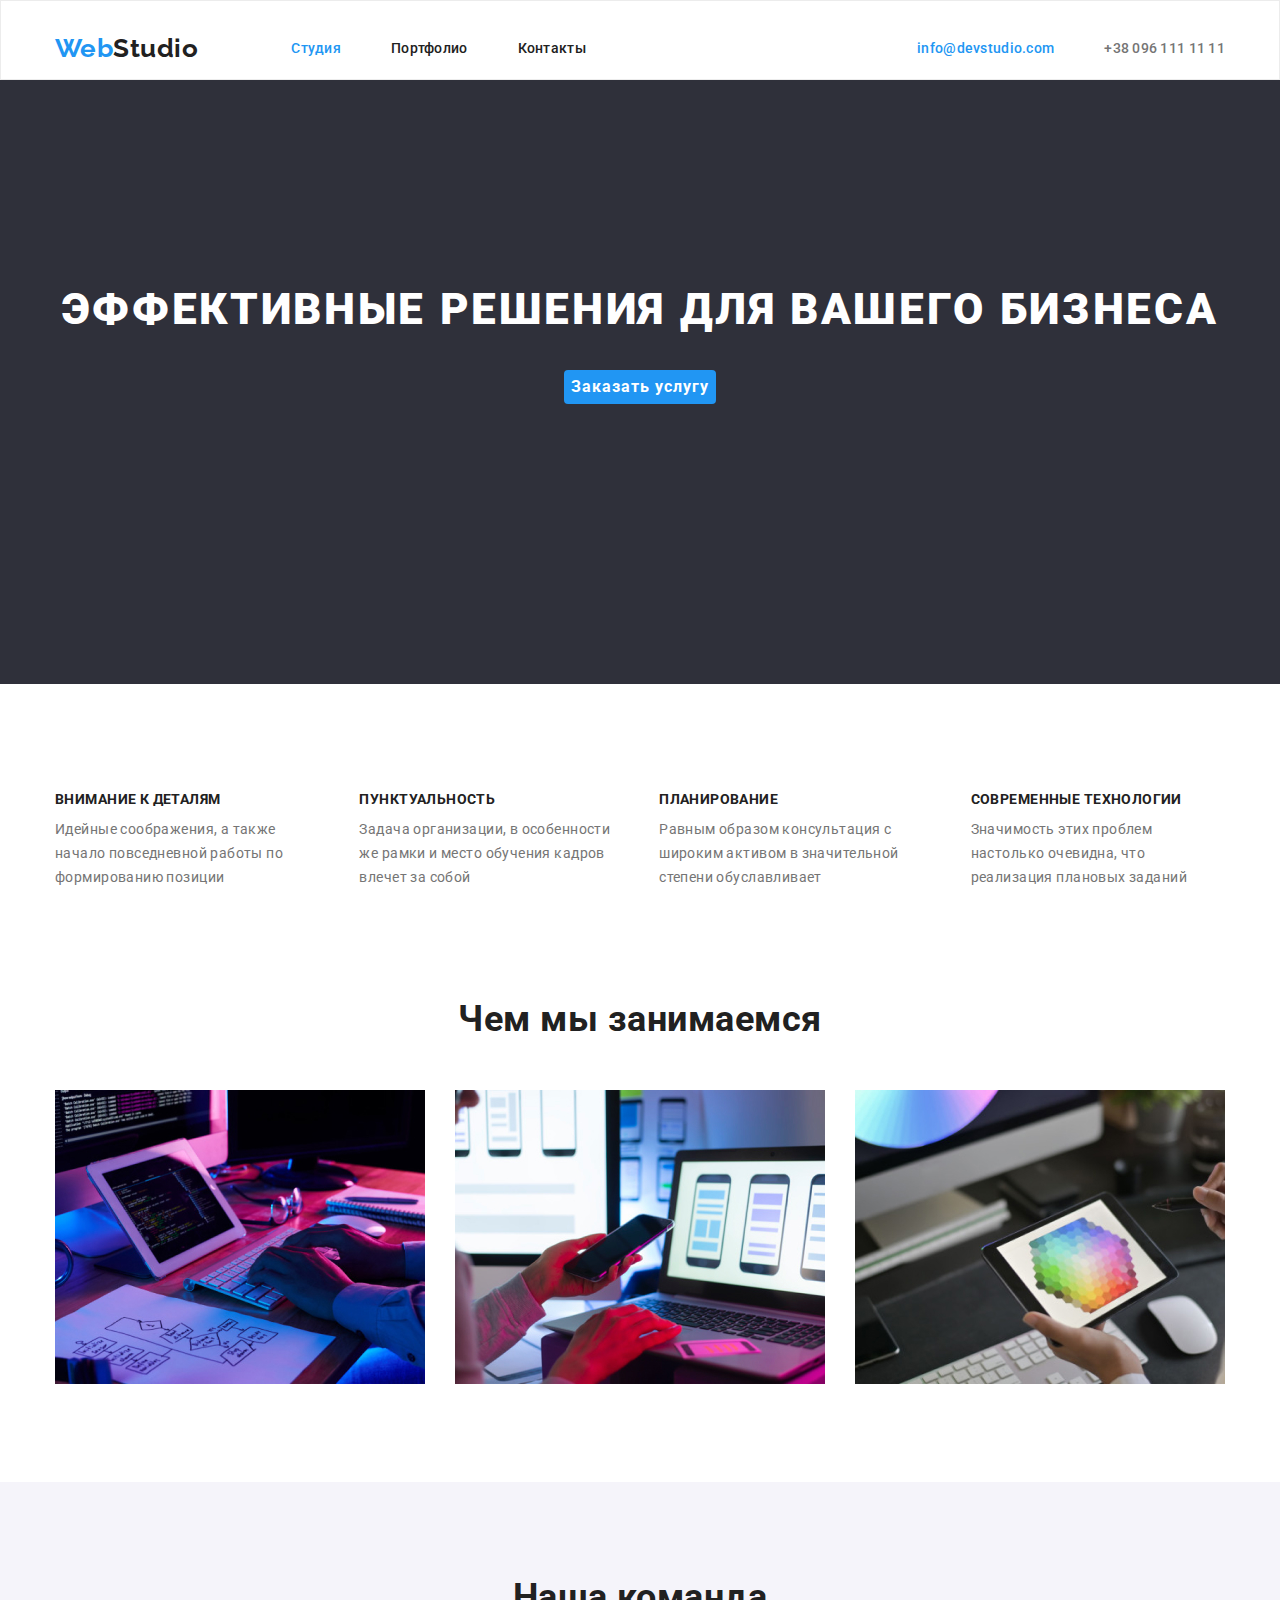
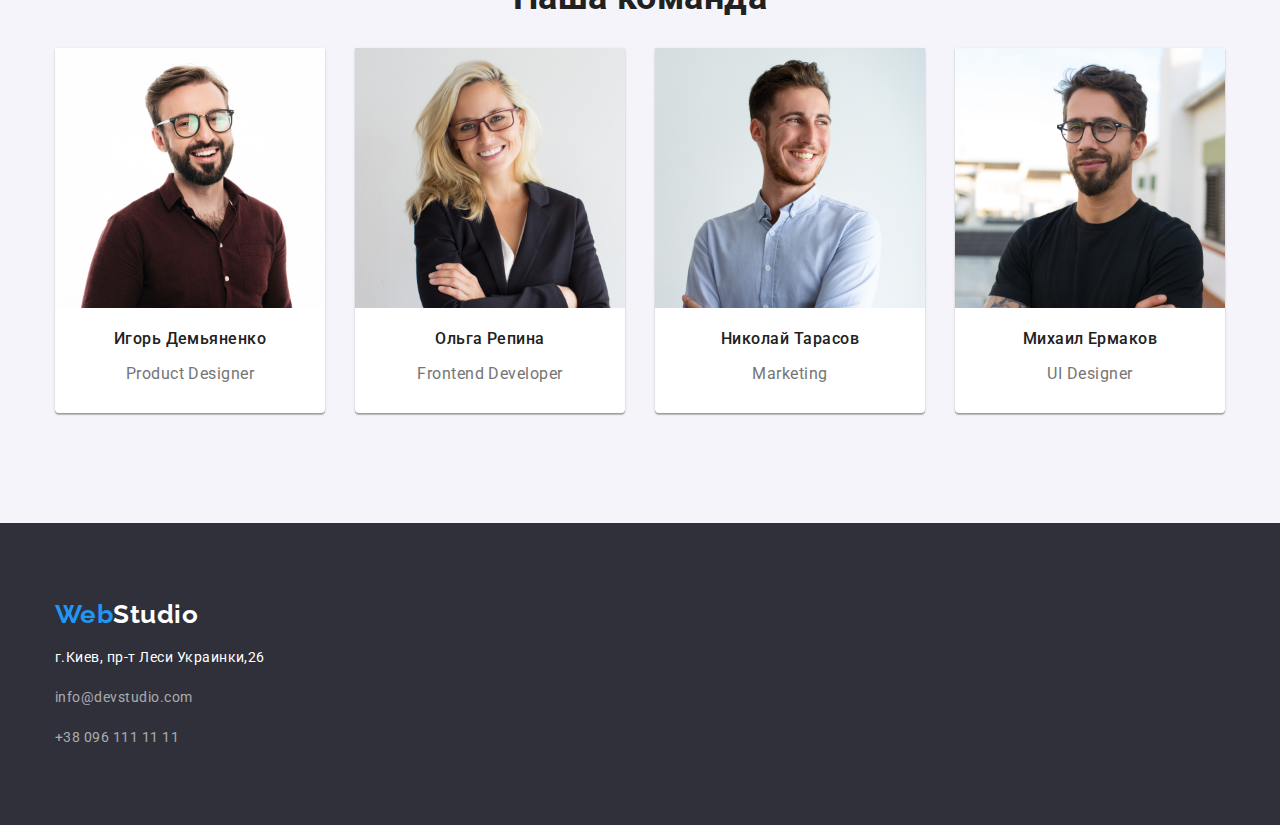
==== commit da8fbc9d: "editedhw3/3" ====
--- a/index.html
+++ b/index.html
@@ -66,6 +66,8 @@
         </div>
     </section>
 
+    <!-- СЕКЦИЯ 3 -->
+
 <section class="section3">
     <div class="block">
         <h2 class="section3-title1">Чем мы занимаемся</h2>
@@ -83,7 +85,7 @@
         </div>
     </section>
 
-    <!-- СЕКЦИЯ 3 -->
+    <!-- СЕКЦИЯ 4 -->
     
         <section class="section4">
             <div class="block">
@@ -98,6 +100,7 @@
                    
                     <h3 class="section4-name">Игорь Демьяненко</h3>
                     <p class="section4-title">Product Designer</p>
+
                 </div>
                 </li>
             
@@ -109,6 +112,7 @@
                     
                     <h3 class="section4-name">Ольга Репина</h3>
                     <p class="section4-title">Frontend Developer</p>
+
                 </div>
                 </li>
            
@@ -120,6 +124,7 @@
                     
                     <h3 class="section4-name">Николай Тарасов</h3>
                     <p class="section4-title">Marketing</p>
+
                 </div>
                 </li> 
             
@@ -131,6 +136,7 @@
                    
                     <h3 class="section4-name">Михаил Ермаков</h3>
                     <p class="section4-title">UI Designer</p>
+                    
                 </div>
                 </li> 
            
--- a/css/styles.css
+++ b/css/styles.css
@@ -165,7 +165,7 @@
 
 .section1 {
     padding-top: 200px;
-    padding-bottom: 200px;
+    padding-bottom: 280px;
     
     background-color: #2F303A;
     /*display: inline-block;*/
@@ -257,8 +257,8 @@
 }
 
 .section3 {
-    margin-top: 0;
-    margin-bottom: 94px;
+    padding-top: 50;
+    padding-bottom: 94px;
     text-align: center;
     
 }
@@ -282,7 +282,7 @@
 
 .section4-main {
     margin-top: auto;
-    margin-bottom: 50px;
+    margin-bottom: 30px;
     text-align: center;
 font-weight: bold;
 font-size: 36px;
@@ -293,7 +293,7 @@
 
 }
 .section4-name {
-    
+   
 font-weight: 500;
 font-size: 16px;
 line-height: 19px;
@@ -303,7 +303,7 @@
 
 .section4-title {
 
-padding-bottom: 30px;   
+padding-bottom: 30px;  
 font-size: 16px;
 line-height: 1.19;
 text-align: center;
@@ -395,7 +395,6 @@
 }
 
 .section-text {
-    
 padding-left: 24px;
 font-size: 16px;
 line-height: 1.88;
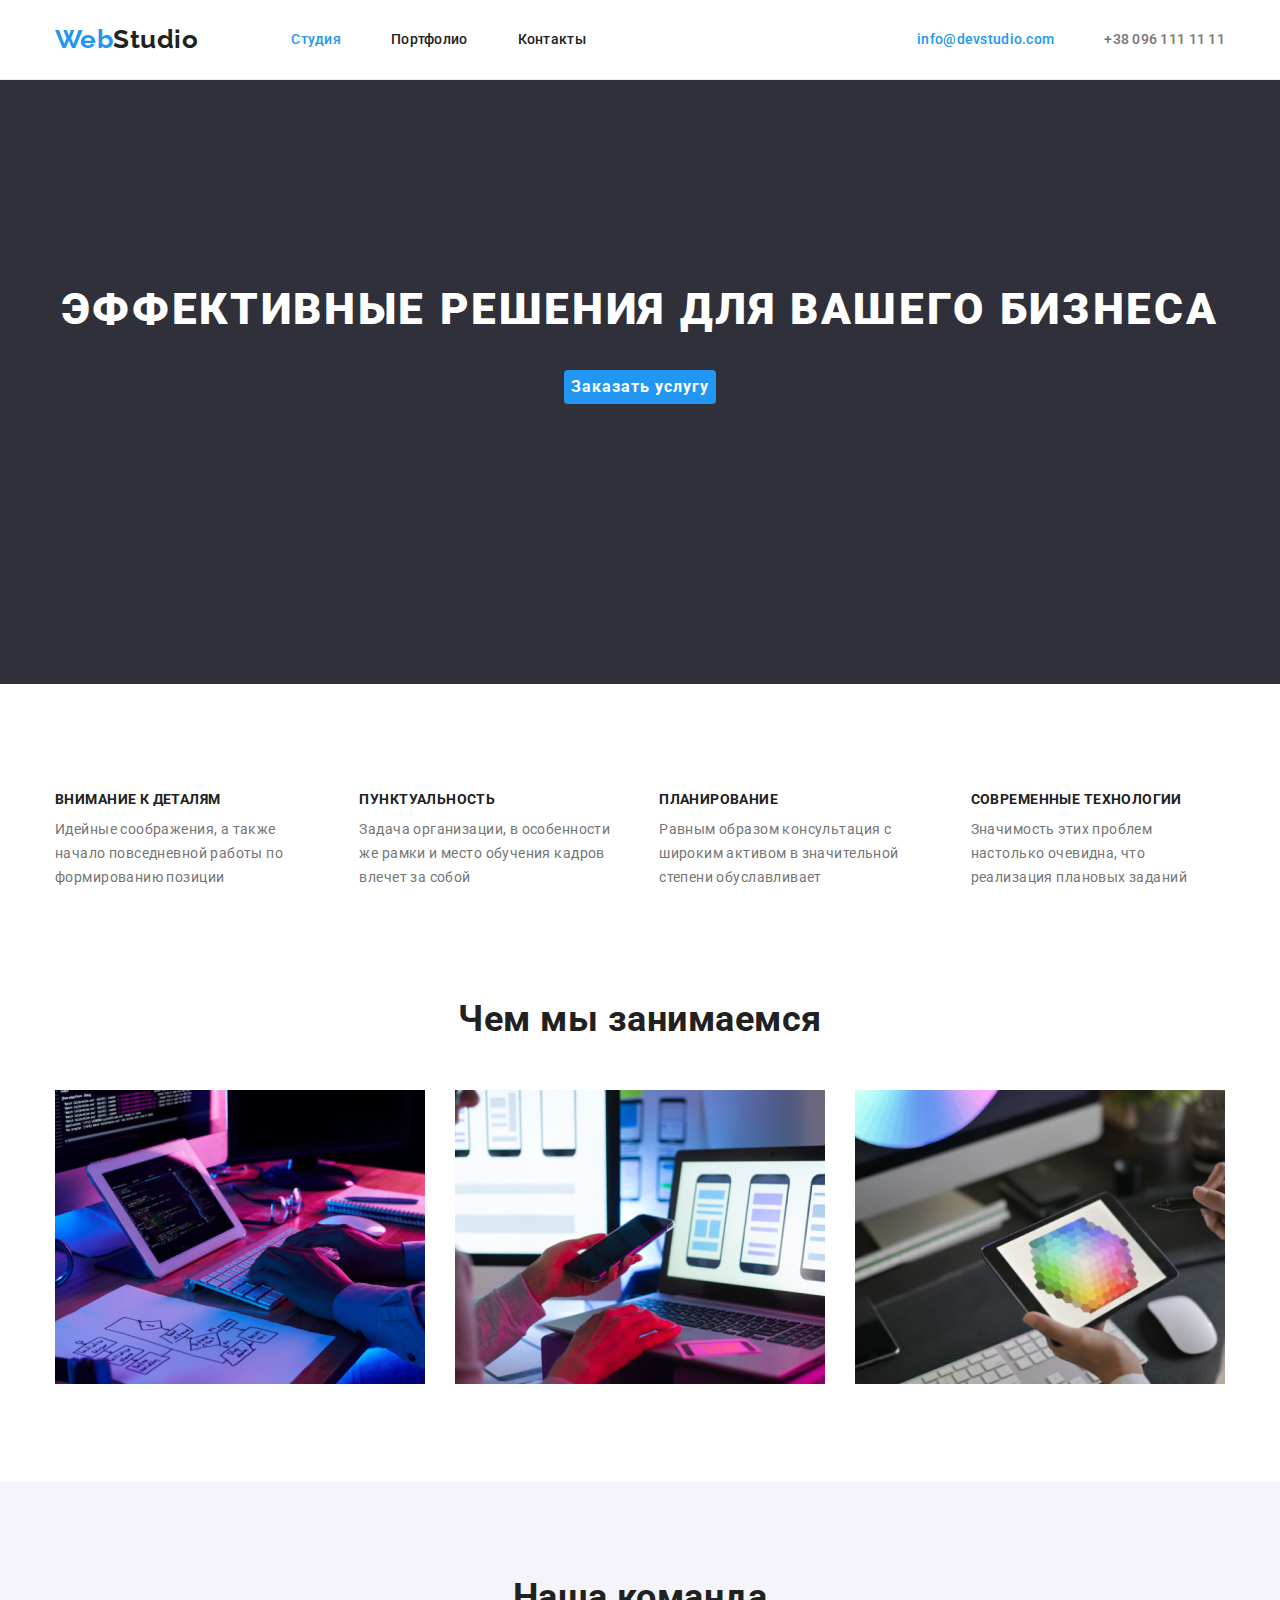
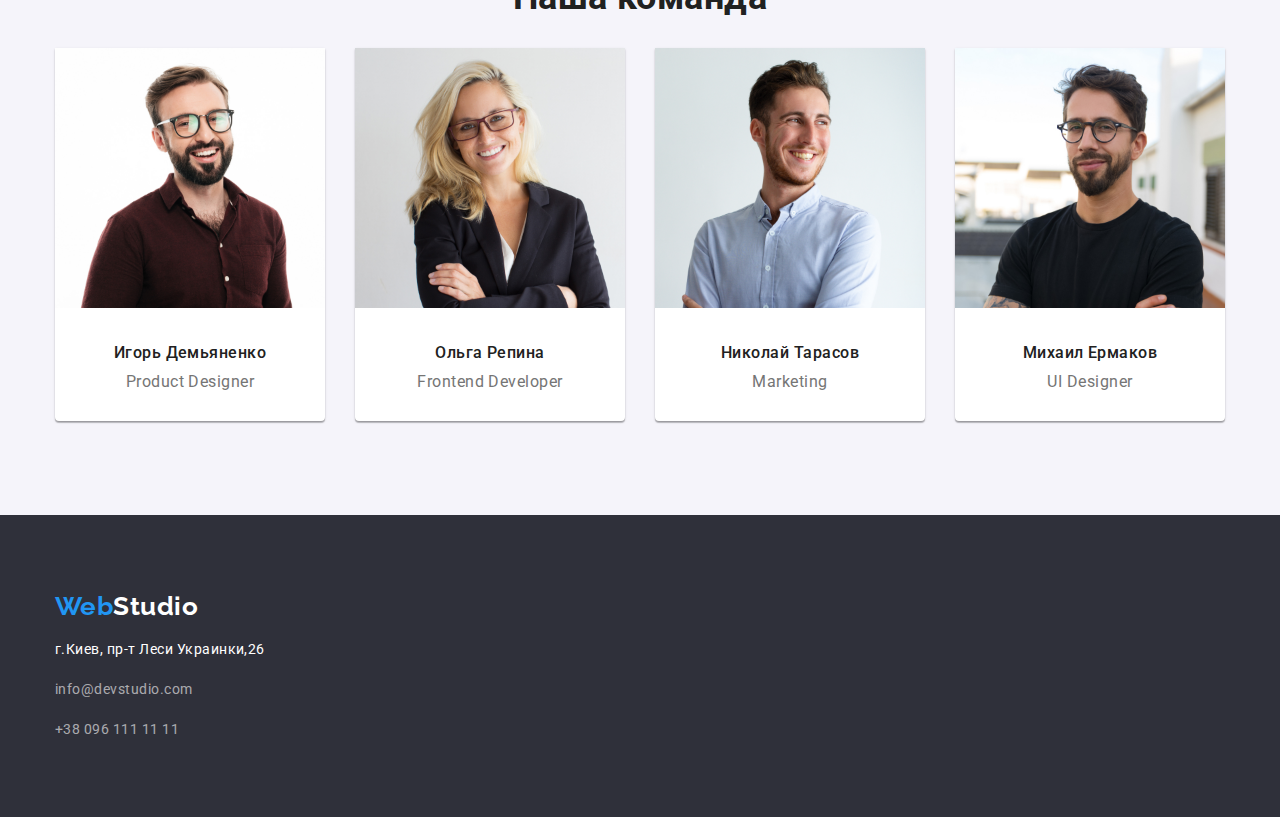
==== commit 9fb674c9: "Editedhw3/4" ====
--- a/index.html
+++ b/index.html
@@ -91,55 +91,62 @@
             <div class="block">
                 <h2 class="section4-main">Наша команда</h2>
                 
-                
+               
                 <ul class="text">
                     
                 <li class="item">
+                   <span class="s"></span>
                     <div class="box">
                     <a href=""><img src="./img/img.jpg" alt="designer" width="270" /></a>
+                    
                    
                     <h3 class="section4-name">Игорь Демьяненко</h3>
                     <p class="section4-title">Product Designer</p>
-
                 </div>
                 </li>
             
-
+               
             
                 <li class="item">
+                    <span class="s"></span>
                     <div class="box">
                     <a href=""><img src="./img/img-2.jpg" alt="developer" width="270" /></a>
-                    
+                   
                     <h3 class="section4-name">Ольга Репина</h3>
                     <p class="section4-title">Frontend Developer</p>
-
                 </div>
                 </li>
+            
+               
            
 
-           
+                
                 <li class="item">
+                    <span class="s"></span>
                     <div class="box">
                     <a href=""><img src="./img/img-3.jpg" alt="marketing" width="270" /></a>
                     
                     <h3 class="section4-name">Николай Тарасов</h3>
                     <p class="section4-title">Marketing</p>
-
                 </div>
-                </li> 
+                </li>
+            
+               
             
 
-               
+                
                 <li class="item">
+                    <span class="s"></span>
                     <div class="box">
                     <a href=""><img src="./img/img-4.jpg" alt="designer2" width="270" /></a>
                    
                     <h3 class="section4-name">Михаил Ермаков</h3>
                     <p class="section4-title">UI Designer</p>
-                    
                 </div>
                 </li> 
-           
+                
+                
+            
             </ul>
             </div>
         </section>
--- a/css/styles.css
+++ b/css/styles.css
@@ -19,18 +19,31 @@
     padding: 0;
     margin: 0;
     list-style: none;
-}
+
+}
+
 
 a {
-text-decoration: none
+text-decoration: none;
+margin-bottom: 0;
+}
+
+html {
+    box-sizing: border-box;
+}
+*,
+*::before,
+*::after {
+    box-sizing: inherit;
 }
 
 .page-header {
     height: 80px;
-    padding-top: 32px;
-    padding-bottom: 32px;
+    padding-top: 24px;
+    padding-bottom: 25px;
     background-color: #FFFFFF;
-    border: 1px solid #ECECEC;
+    border-bottom: 1px solid #ECECEC;
+   
 }
 
 
@@ -274,6 +287,7 @@
 }
 
 .section4 {
+
     padding-top: 94px;
     padding-bottom: 94px;
     background-color: #F5F4FA;
@@ -292,8 +306,15 @@
 color: var(--primary-text-color);
 
 }
+
+
+
+
 .section4-name {
-   
+    padding: 30px 0px 10px;
+    margin-top: 0;
+    margin-bottom: 0;
+    /*outline: 2px solid tomato;*/
 font-weight: 500;
 font-size: 16px;
 line-height: 19px;
@@ -302,13 +323,16 @@
 }
 
 .section4-title {
-
-padding-bottom: 30px;  
+    padding: 0px 0px 30px;
+    margin-bottom: 0;
+    margin-top: 0;
+    /*outline: 2px solid tomato;*/
 font-size: 16px;
 line-height: 1.19;
 text-align: center;
     color: var(--text-color);
 }
+
 
 .adress {
    
@@ -384,23 +408,46 @@
 border: 1px solid transparent;
 }
 
+/*.item {
+    outline: 2px solid tomato;
+    
+}*/
 
 .section-title {
-    padding-left: 24px;  
+    padding: 20px 24px 4px;
+    margin-top: 0;
+    margin-bottom: 0px;
+    height: 56px;
 font-weight: bold;
 font-size: 18px;
 line-height: 2.00;
 text-align: left;
+/*outline: 2px solid tomato;*/
+/*border: 1px solid #EEEEEE;*/
+/*outline: 2px solid tomato;*/
+/*background-color: aqua;*/
 color: var(--primary-text-color);
 }
 
 .section-text {
-padding-left: 24px;
+    
+   /*outline: 2px solid tomato;*/
+   min-height: 54px;
+   font-weight: 370px;
+padding: 0px 24px 20px;
+margin-top: 0;
+margin-bottom: 0;
+/*outline: 2px solid tomato;*/
 font-size: 16px;
 line-height: 1.88;
 text-align: left;
+/*border: 1px solid #EEEEEE;*/
+border-top: 1px solid transparent;
+box-sizing: border-box;
 color: var(--text-color);
 }
+
+
 
 .container {
     border-radius: 4px;
@@ -410,7 +457,7 @@
     min-width: 73px;
     
     text-align: center;
-    margin-bottom: 56px;
+    margin-bottom: 50px;
     
 }
 
@@ -419,51 +466,85 @@
     
 }
 
-
-
-.container-a {
-    display: flex;
-    flex-wrap: wrap;
-  justify-content: space-between;
-    min-width: 73px;
-}
-
-.container-a .item:nth-child(3n){
-    margin-right: 0;
-
-    }
-
-
-
-
-/*.container-a .item + .item{
-    margin-left: 30px;
-}*/
-
-/*.container-b {
-    display: inline-block;
-   
-    
-}*/
-
-.block {
+/*.container-div {
+   
     width: 1200px;
     padding-left: 15px;
     padding-right: 15px;
     margin-left: auto;
     margin-right: auto;
+}*/
+
+
+.container-a {
+    display: flex;
+    flex-wrap: wrap;
+  justify-content: space-between;
+    /*min-width: 73px;*/
+}
+
+.items {
+    /*width: 370px;*/
+    width: calc ((100%-60px)3);
+    /*background-color: tomato;*/
+    margin-bottom: 30px;
+}
+
+.items:nth-child(3n) {
+margin-right: 0;
+}
+
+.container-a .items:nth-last-child(-n + 3){
+    margin-bottom: 0;
+}
+
+.container-a .item:nth-child(3n){
+    margin-right: 0;
+
+    }
+
+
+
+
+/*.container-a .item + .item{
+    margin-left: 30px;
+}*/
+
+/*.container-b {
+    display: inline-block;
+   
+    
+}*/
+
+.block {
+    
+    width: 1200px;
+    padding-left: 15px;
+    padding-right: 15px;
+    margin-left: auto;
+    margin-right: auto;
 }
 
 .picture {
+    display: block;
+    /*outline: 2px solid tomato;*/
+    /*padding: 2px 2,4px 5,4px;*/
+    margin-bottom: 0;
     border: 1px solid #EEEEEE;
+    /*border-bottom: transparent;*/
 box-sizing: border-box;
-margin-bottom: 30px;
-}
-
-.box{
+}
+
+.box{ 
+    margin-top: 0;
+    /*padding: 3px 7px;*/
     background: #FFFFFF;
 /* material shadow v1 */
 box-shadow: 0px 1px 3px rgba(0, 0, 0, 0.12), 0px 1px 1px rgba(0, 0, 0, 0.14), 0px 2px 1px rgba(0, 0, 0, 0.2);
 border-radius: 0px 0px 4px 4px;
 
-}+}
+
+.p {
+    display: block;
+}
